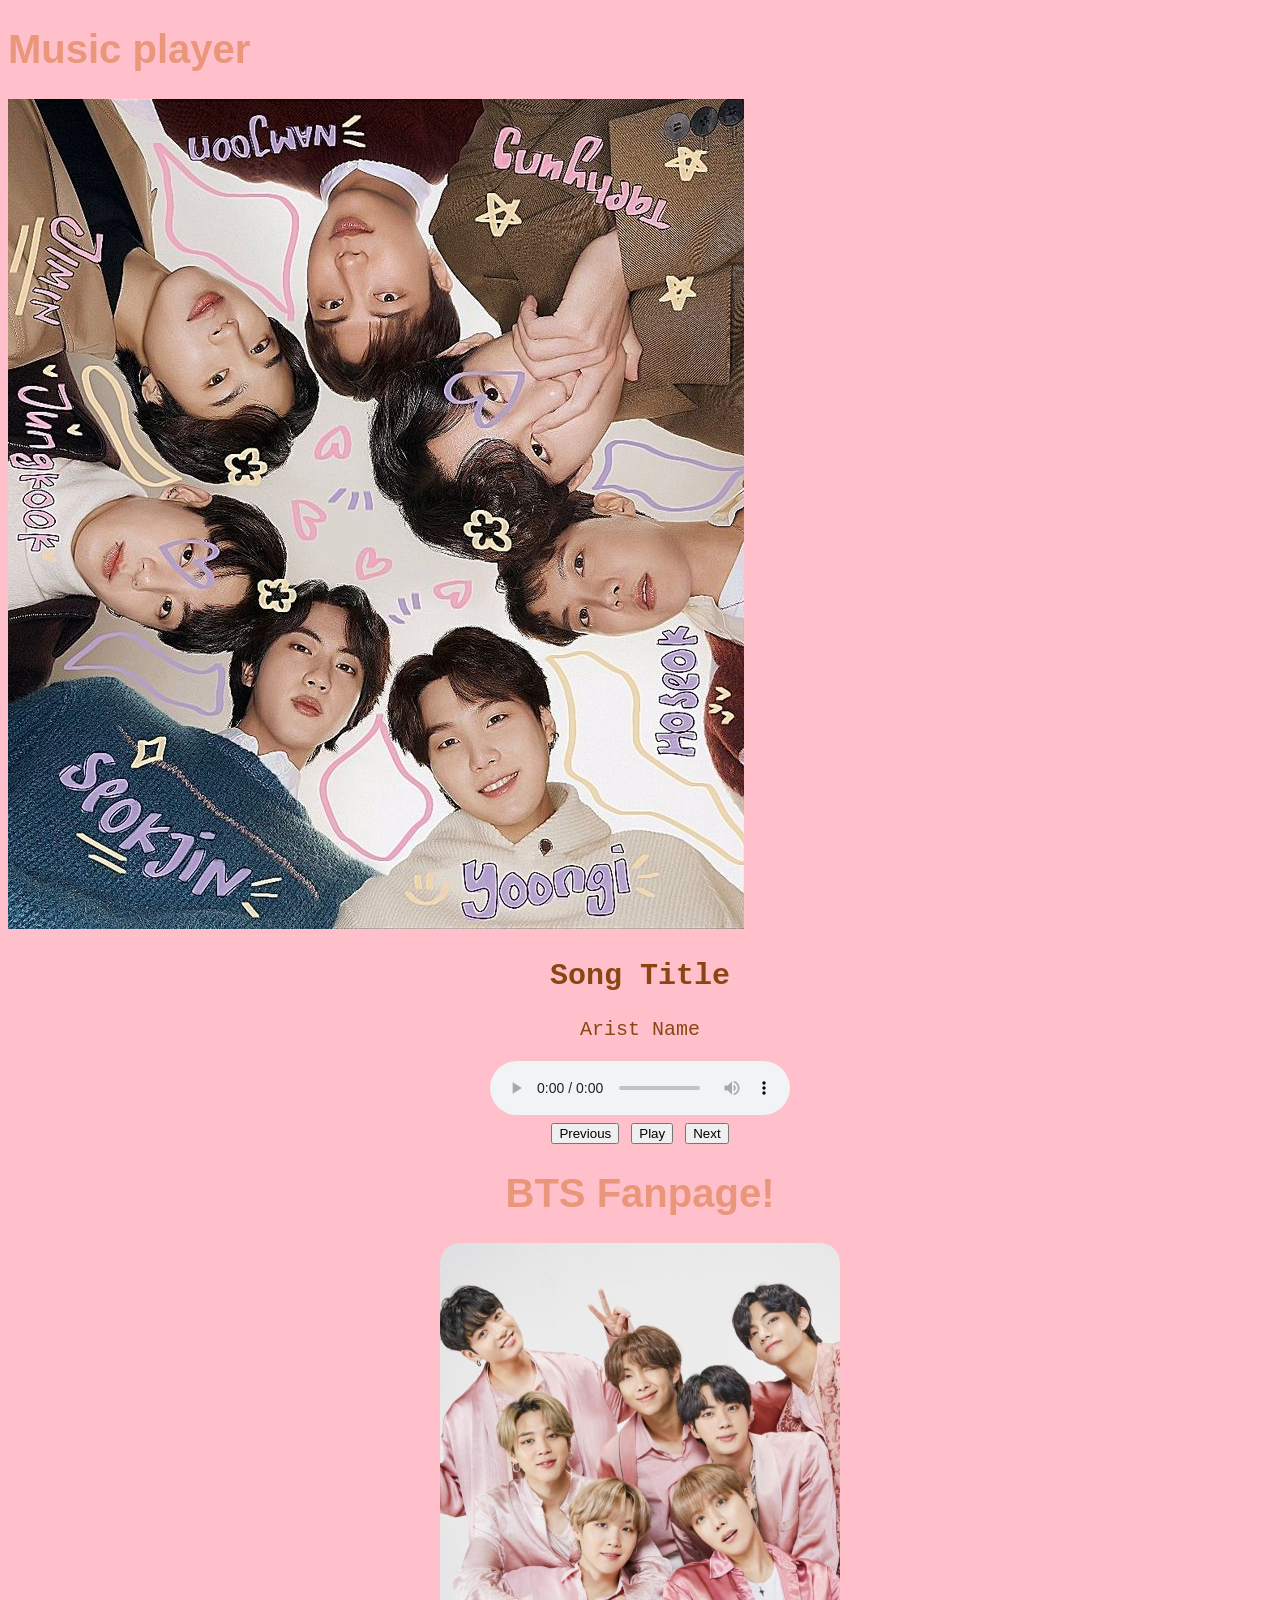
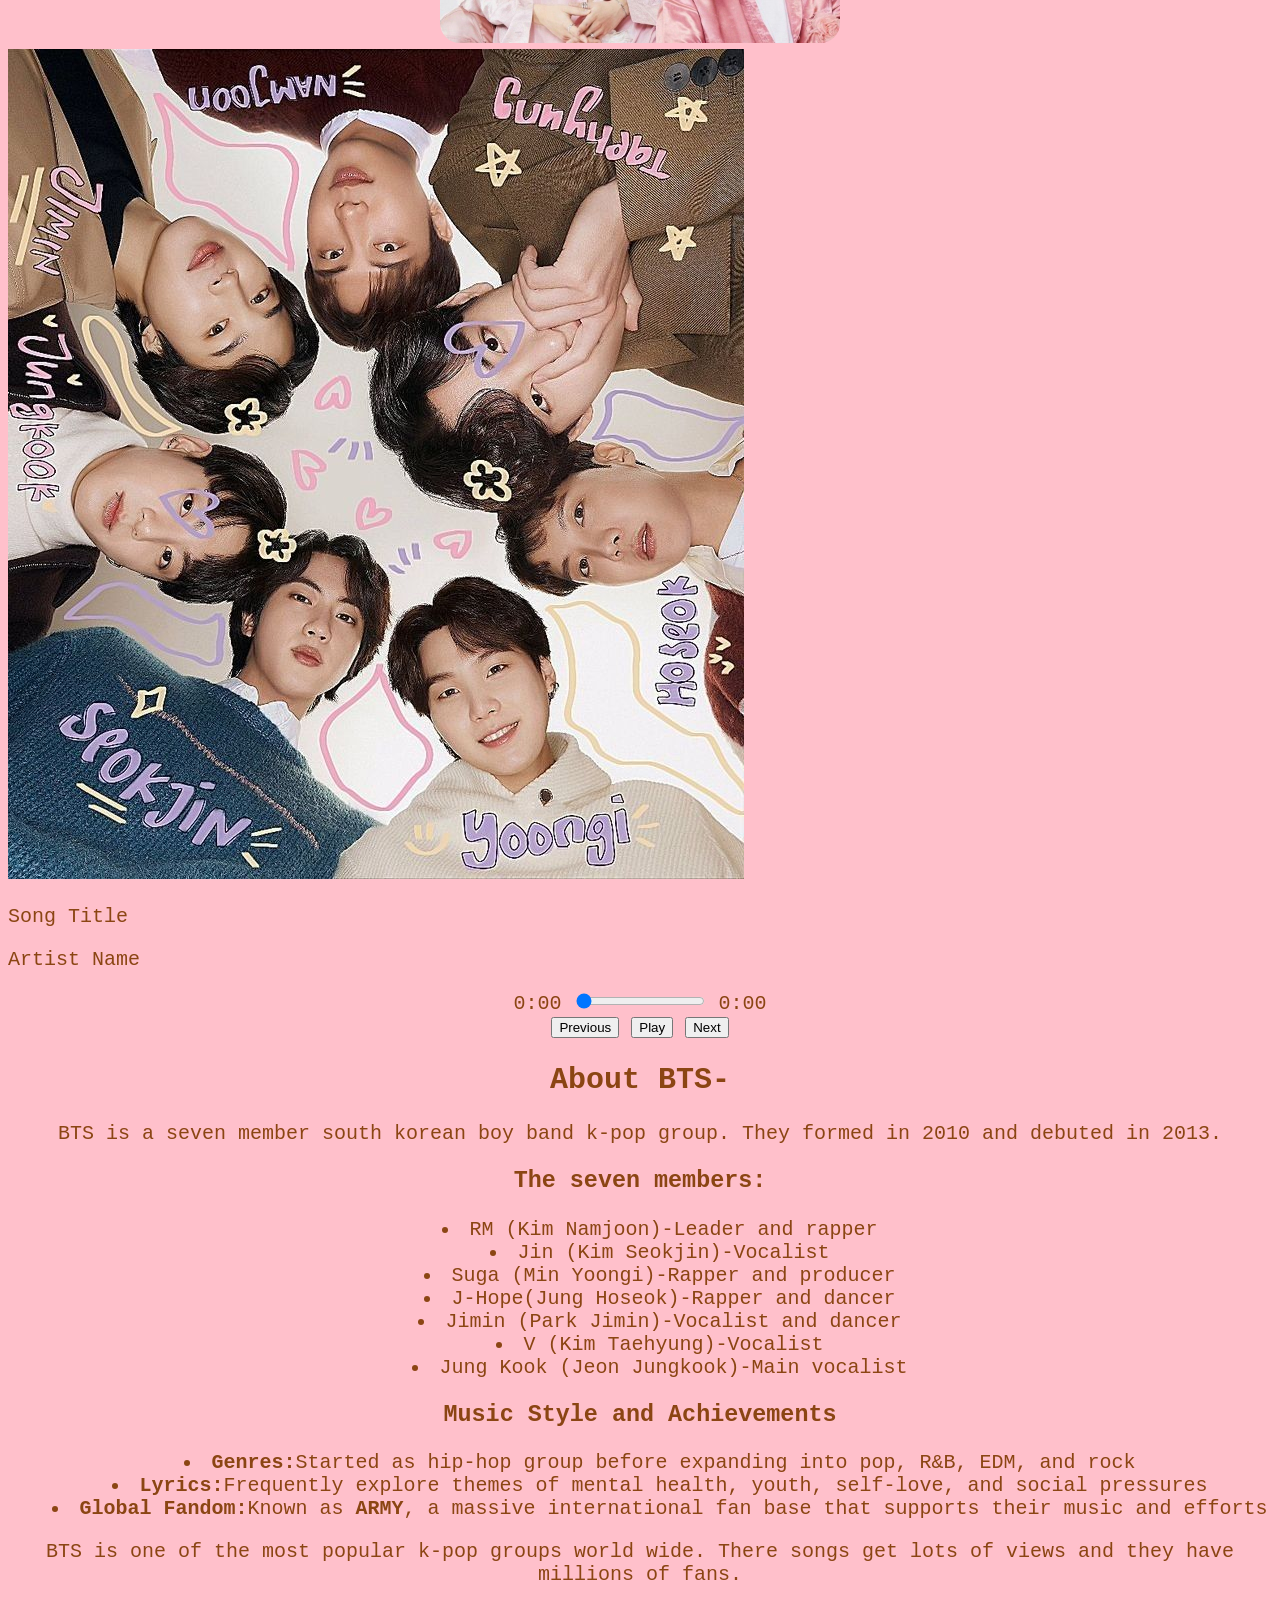
==== index.html @ d669b25c "Add files via upload" ====
<!DOCTYPE html>
<html lang="en">
<head>
<meta charset="UTF-8">
<meta name="viewport" content="width=device-width, initial-scale=1.0">
<title>BTS Fanpage</title>
<link rel="stylesheet" href="style.css">
</head>
<body>
    <div class="music-player">
        <h1>Music player</h1>
        <img class="bts2" src="btsimage2.jpg" alt="Album cover" class="album-art">
    </div>
    <div class="song-info">
        <h2 class="song-title">Song Title</h2>
        <p class="song-artist">Arist Name</p>
    </div>
    <audio class="audio-player" controls>
        <source src="music/song1.mp3" type="audio/mpeg">
        Audio not supported
    </audio>
    <div class="player-controls">
        <button class="previous-button">Previous</button>
        <button class="play-button">Play</button>
        <button class="next-button">Next</button>
    </div>
    <main>
        <h1>BTS Fanpage!</h1> 
        <img class="bts1" src="btsimage1.jpg" alt="BTS group image">
        <!--Music player below-->
        <div class="music-player">
            <img class="bts2" src="btsimage2.jpg" alt="album cover">
            <p class="song-title">Song Title</p>
            <p class="song-artist">Artist Name</p>
        </div>
        <audio class="audio-player">
            Audio type not supported
        </audio>
        <div class="progress-container">
            <span class="current-time">0:00</span>
            <input
            type="range"
            class="progress-bar"
            min="0"
            max="100"
            value="0"
            >
            <span class="duration">0:00</span> 
        </div>
        <div class="player-controls">
            <button class="previous-button">Previous</button>
            <button class="play-button">Play</button>
            <button class="next-button">Next</button>
        </div>

        <!--Music Player above-->
        <h2>About BTS-</h2>
        <p>BTS is a seven member south korean boy band k-pop group. They formed in 2010 and debuted in 2013.</p>
        <h3>The seven members:</h3>
        <ul>
            <li>RM (Kim Namjoon)-Leader and rapper</li>
            <li>Jin (Kim Seokjin)-Vocalist</li>
            <li>Suga (Min Yoongi)-Rapper and producer</li>
            <li>J-Hope(Jung Hoseok)-Rapper and dancer</li>
            <li>Jimin (Park Jimin)-Vocalist and dancer</li>
            <li>V (Kim Taehyung)-Vocalist</li>
            <li>Jung Kook (Jeon Jungkook)-Main vocalist</li>
        </ul>
        <h3>Music Style and Achievements</h3>
        <ul>
            <li><b>Genres:</b>Started as hip-hop group before expanding into pop, R&B, EDM, and rock</li>
            <li><b>Lyrics:</b>Frequently explore themes of mental health, youth, self-love, and social pressures</li>
            <li><b>Global Fandom:</b>Known as <b>ARMY</b>, a massive international fan base that supports their music and efforts</li>

        </ul>
        <p>BTS is one of the most popular k-pop groups world wide. There songs get lots of views and they have millions of fans.</p>
    </main>
</body>
</html>
---- style.css ----
body {
    background: pink;
    color:saddlebrown;
    text-align:center;
    font-family:monospace;
    font-size: 1.25rem;
}

h1 {
    color:darksalmon;
    font-family:'Gill Sans', 'Gill Sans MT', Calibri, 'Trebuchet MS', sans-serif;
    text-size-adjust:bold;
    
}

.music-player{
    align-items:left;
    text-align:left;
}

ul {
    display:table;
    margin:0 auto;
    list-style-position:inside;
    text-align:center;
}

.bts1 {
    margin:0;
    width:400px;
    height:400px;
    border-radius:20px;
    border-style: groove, dotted;
    border-color:darksalmon;
    align-items:center;
    background:darksalmon;
    padding:0;
    border-image-repeat:groove;

}

.bts1-frame {
    display:inline-block;
    padding:20px;
    background:darksalmon;
    border: 15px groove ;
    border-radius: 20px;
}
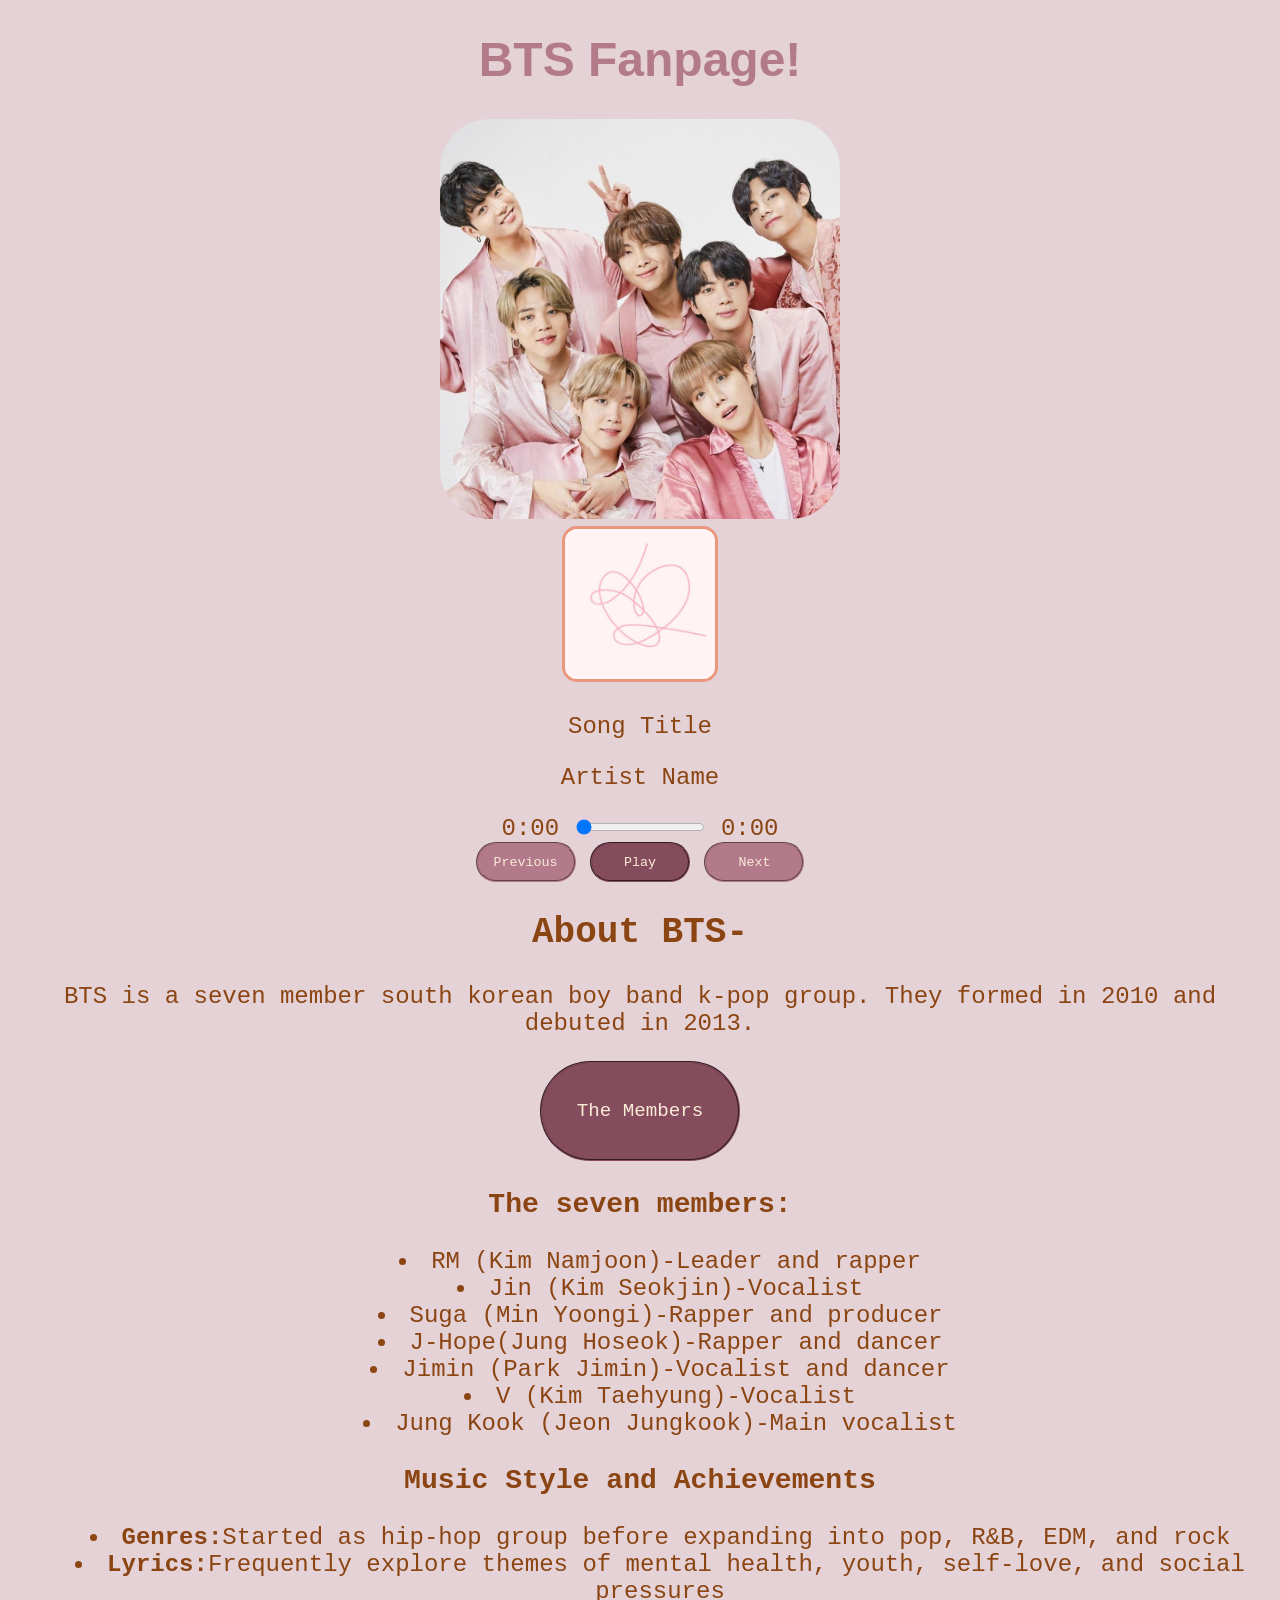
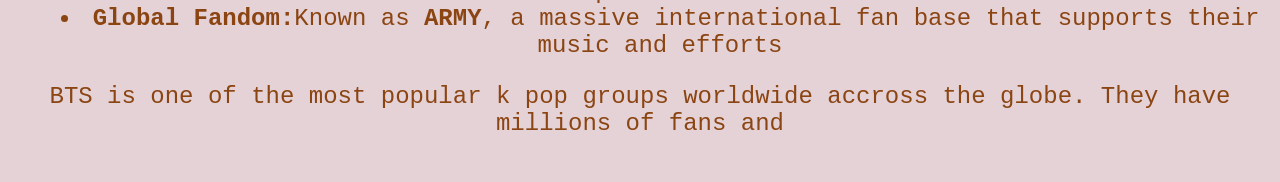
==== commit 7aa7c37d: "I did more javascript for the music player, and added more styling to the buttons and album art. And" ====
--- a/index.html
+++ b/index.html
@@ -5,31 +5,14 @@
 <meta name="viewport" content="width=device-width, initial-scale=1.0">
 <title>BTS Fanpage</title>
 <link rel="stylesheet" href="style.css">
-</head>
+</head> 
 <body>
-    <div class="music-player">
-        <h1>Music player</h1>
-        <img class="bts2" src="btsimage2.jpg" alt="Album cover" class="album-art">
-    </div>
-    <div class="song-info">
-        <h2 class="song-title">Song Title</h2>
-        <p class="song-artist">Arist Name</p>
-    </div>
-    <audio class="audio-player" controls>
-        <source src="music/song1.mp3" type="audio/mpeg">
-        Audio not supported
-    </audio>
-    <div class="player-controls">
-        <button class="previous-button">Previous</button>
-        <button class="play-button">Play</button>
-        <button class="next-button">Next</button>
-    </div>
     <main>
         <h1>BTS Fanpage!</h1> 
         <img class="bts1" src="btsimage1.jpg" alt="BTS group image">
         <!--Music player below-->
         <div class="music-player">
-            <img class="bts2" src="btsimage2.jpg" alt="album cover">
+            <img class="album2" src="album2.jpg" alt="album cover">
             <p class="song-title">Song Title</p>
             <p class="song-artist">Artist Name</p>
         </div>
@@ -56,6 +39,7 @@
         <!--Music Player above-->
         <h2>About BTS-</h2>
         <p>BTS is a seven member south korean boy band k-pop group. They formed in 2010 and debuted in 2013.</p>
+        <button class="members">The Members</button>
         <h3>The seven members:</h3>
         <ul>
             <li>RM (Kim Namjoon)-Leader and rapper</li>
@@ -73,7 +57,8 @@
             <li><b>Global Fandom:</b>Known as <b>ARMY</b>, a massive international fan base that supports their music and efforts</li>
 
         </ul>
-        <p>BTS is one of the most popular k-pop groups world wide. There songs get lots of views and they have millions of fans.</p>
+        <p>BTS is one of the most popular k pop groups worldwide accross the globe. They have millions of fans and</p>
+        
     </main>
 </body>
 </html>
--- a/style.css
+++ b/style.css
@@ -1,21 +1,21 @@
 body {
-    background: pink;
+    background: #E5D2D7;
     color:saddlebrown;
     text-align:center;
     font-family:monospace;
-    font-size: 1.25rem;
+    font-size: 1.50rem;
 }
 
 h1 {
-    color:darksalmon;
+    color:#B37A8B;
     font-family:'Gill Sans', 'Gill Sans MT', Calibri, 'Trebuchet MS', sans-serif;
     text-size-adjust:bold;
     
 }
 
 .music-player{
-    align-items:left;
-    text-align:left;
+    align-items:center;
+    text-align:center;
 }
 
 ul {
@@ -29,7 +29,7 @@
     margin:0;
     width:400px;
     height:400px;
-    border-radius:20px;
+    border-radius:50px;
     border-style: groove, dotted;
     border-color:darksalmon;
     align-items:center;
@@ -40,12 +40,84 @@
 }
 
 .bts1-frame {
-    display:inline-block;
+    display: inline-block;
     padding:20px;
     background:darksalmon;
-    border: 15px groove ;
+    border: 15px solid ;
     border-radius: 20px;
 }
 
+.album2 {
+    margin: 0;
+    align-items:center;
+    width: 150px;
+    height: 150px;
+    border-radius:15px;
+    border-style: solid;
+    border-color:darksalmon;
+}
 
+.previous-button{
+    color:antiquewhite;
+    background-color:#B37A8B;
+    font-family: monospace;
+    border-style: groove;
+    border-radius: 40px;
+    border-color:#B37A8B;
+    height:40px;
+    width: 100px;
+    cursor: pointer;
+}
 
+.previous-button:hover {
+    background-color: #C397A5;
+}
+
+.next-button {
+    color:antiquewhite;
+    background-color:#B37A8B;
+    font-family:monospace;
+    border-style: groove;
+    border-radius: 40px;
+    border-color: #B37A8B;
+    height: 40px;
+    width: 100px;
+    cursor: pointer;
+}
+
+.next-button:hover {
+    background-color: #C397A5; 
+}
+
+.play-button {
+    color:antiquewhite;
+    background-color: #854C5D;
+    font-family: monospace;
+    border-style: groove;
+    border-radius: 40px;
+    border-color: #854C5D;
+    height: 40px;
+    width: 100px;
+    cursor: pointer;
+}
+
+.play-button:hover {
+    background-color: #A25D72;
+}
+
+.members {
+    color:antiquewhite;
+    background-color:#854C5D;
+    font-family: monospace;
+    border-style: groove; 
+    border-radius: 60px;
+    border-color:#854C5D;
+    height: 100px;
+    width: 200px;
+    cursor: pointer;
+    font-size: 1.20rem;
+}
+
+.members:hover {
+    background-color:#A25D72;
+}
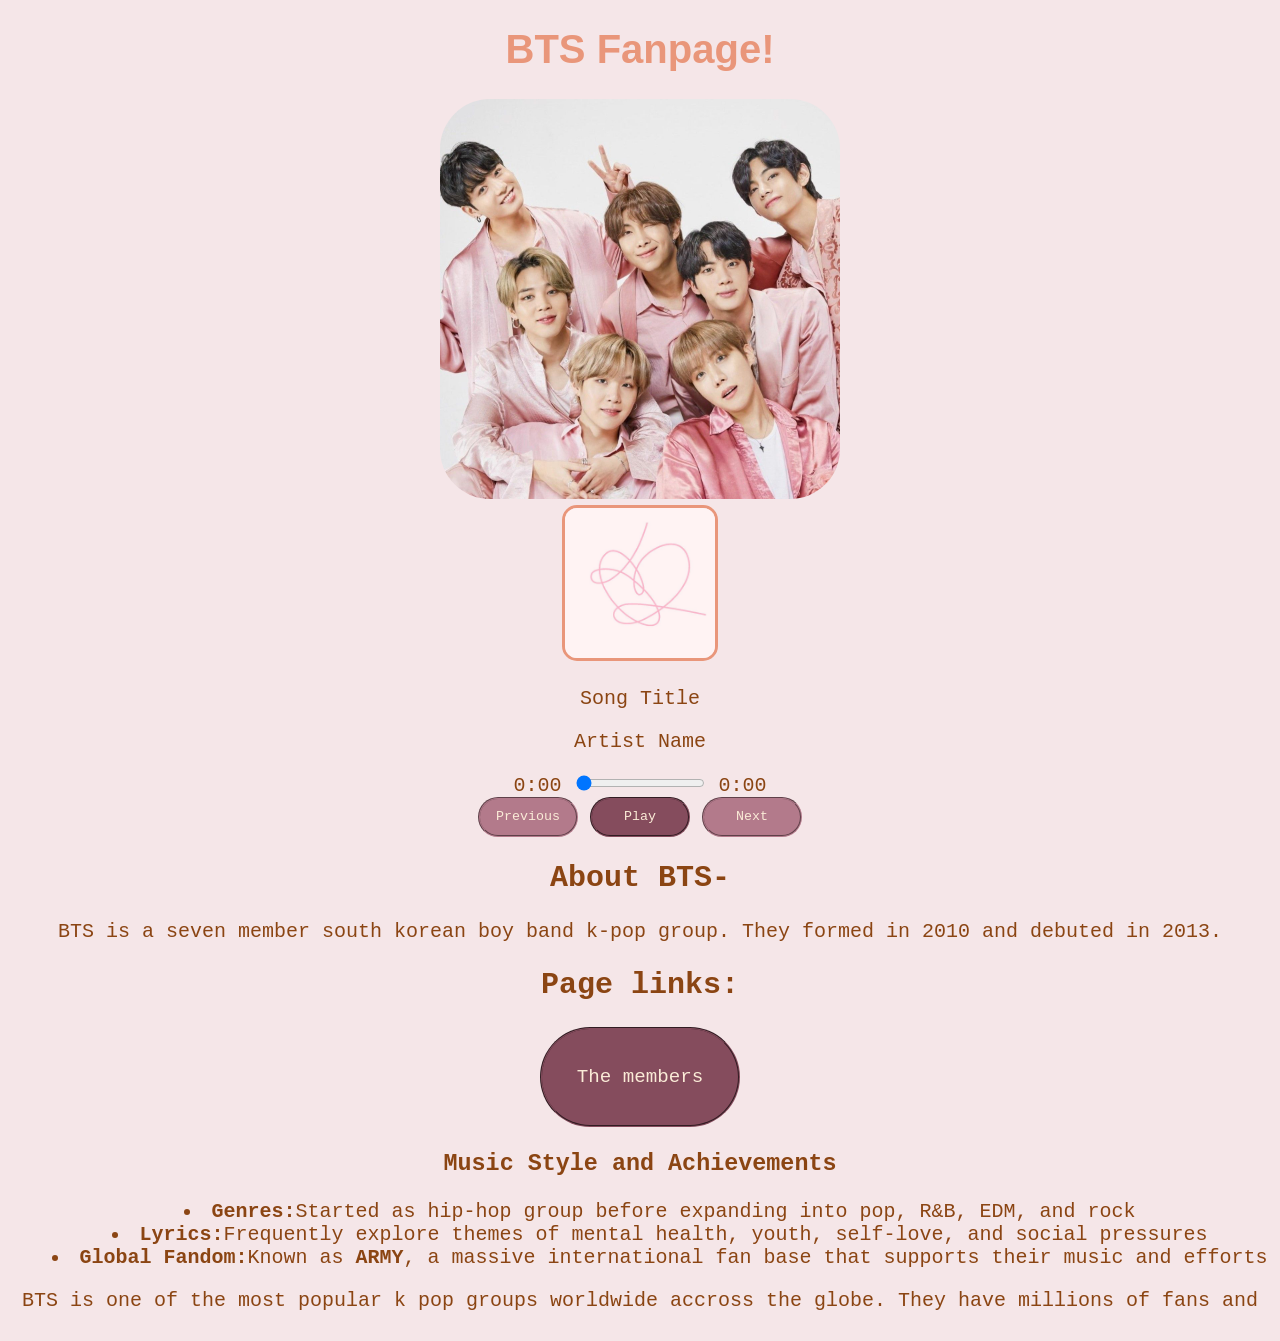
==== commit 31af1058: "I added a button on the homepage that leads to another page for the bts members detailed bios. I add" ====
--- a/index.html
+++ b/index.html
@@ -39,17 +39,11 @@
         <!--Music Player above-->
         <h2>About BTS-</h2>
         <p>BTS is a seven member south korean boy band k-pop group. They formed in 2010 and debuted in 2013.</p>
-        <button class="members">The Members</button>
-        <h3>The seven members:</h3>
-        <ul>
-            <li>RM (Kim Namjoon)-Leader and rapper</li>
-            <li>Jin (Kim Seokjin)-Vocalist</li>
-            <li>Suga (Min Yoongi)-Rapper and producer</li>
-            <li>J-Hope(Jung Hoseok)-Rapper and dancer</li>
-            <li>Jimin (Park Jimin)-Vocalist and dancer</li>
-            <li>V (Kim Taehyung)-Vocalist</li>
-            <li>Jung Kook (Jeon Jungkook)-Main vocalist</li>
-        </ul>
+        <h2>Page links:</h2>
+        <button class="members-button", onclick="window.location.href='members.html'">
+            The members
+        </button>
+        
         <h3>Music Style and Achievements</h3>
         <ul>
             <li><b>Genres:</b>Started as hip-hop group before expanding into pop, R&B, EDM, and rock</li>
@@ -60,5 +54,6 @@
         <p>BTS is one of the most popular k pop groups worldwide accross the globe. They have millions of fans and</p>
         
     </main>
+    <script src="script.js"></script>
 </body>
 </html>
--- a/style.css
+++ b/style.css
@@ -1,13 +1,13 @@
 body {
-    background: #E5D2D7;
+    background:#F5E6E8;
     color:saddlebrown;
     text-align:center;
     font-family:monospace;
-    font-size: 1.50rem;
+    font-size: 1.25rem;
 }
 
 h1 {
-    color:#B37A8B;
+    color:darksalmon;
     font-family:'Gill Sans', 'Gill Sans MT', Calibri, 'Trebuchet MS', sans-serif;
     text-size-adjust:bold;
     
@@ -105,7 +105,7 @@
     background-color: #A25D72;
 }
 
-.members {
+.members-button {
     color:antiquewhite;
     background-color:#854C5D;
     font-family: monospace;
@@ -118,6 +118,30 @@
     font-size: 1.20rem;
 }
 
-.members:hover {
+.members-button:hover {
     background-color:#A25D72;
+}
+
+
+/*Below is for the members page*/
+.RM {
+    display:flex;
+    align-items:center;
+    gap:20px;
+}
+
+.RM img {
+    width:200px;
+    height:auto;
+}
+
+.Jin {
+    display:flex;
+    align-items:center;
+    gap:20px;
+}
+
+.Jin img {
+    width:200px;
+    height:auto;
 }
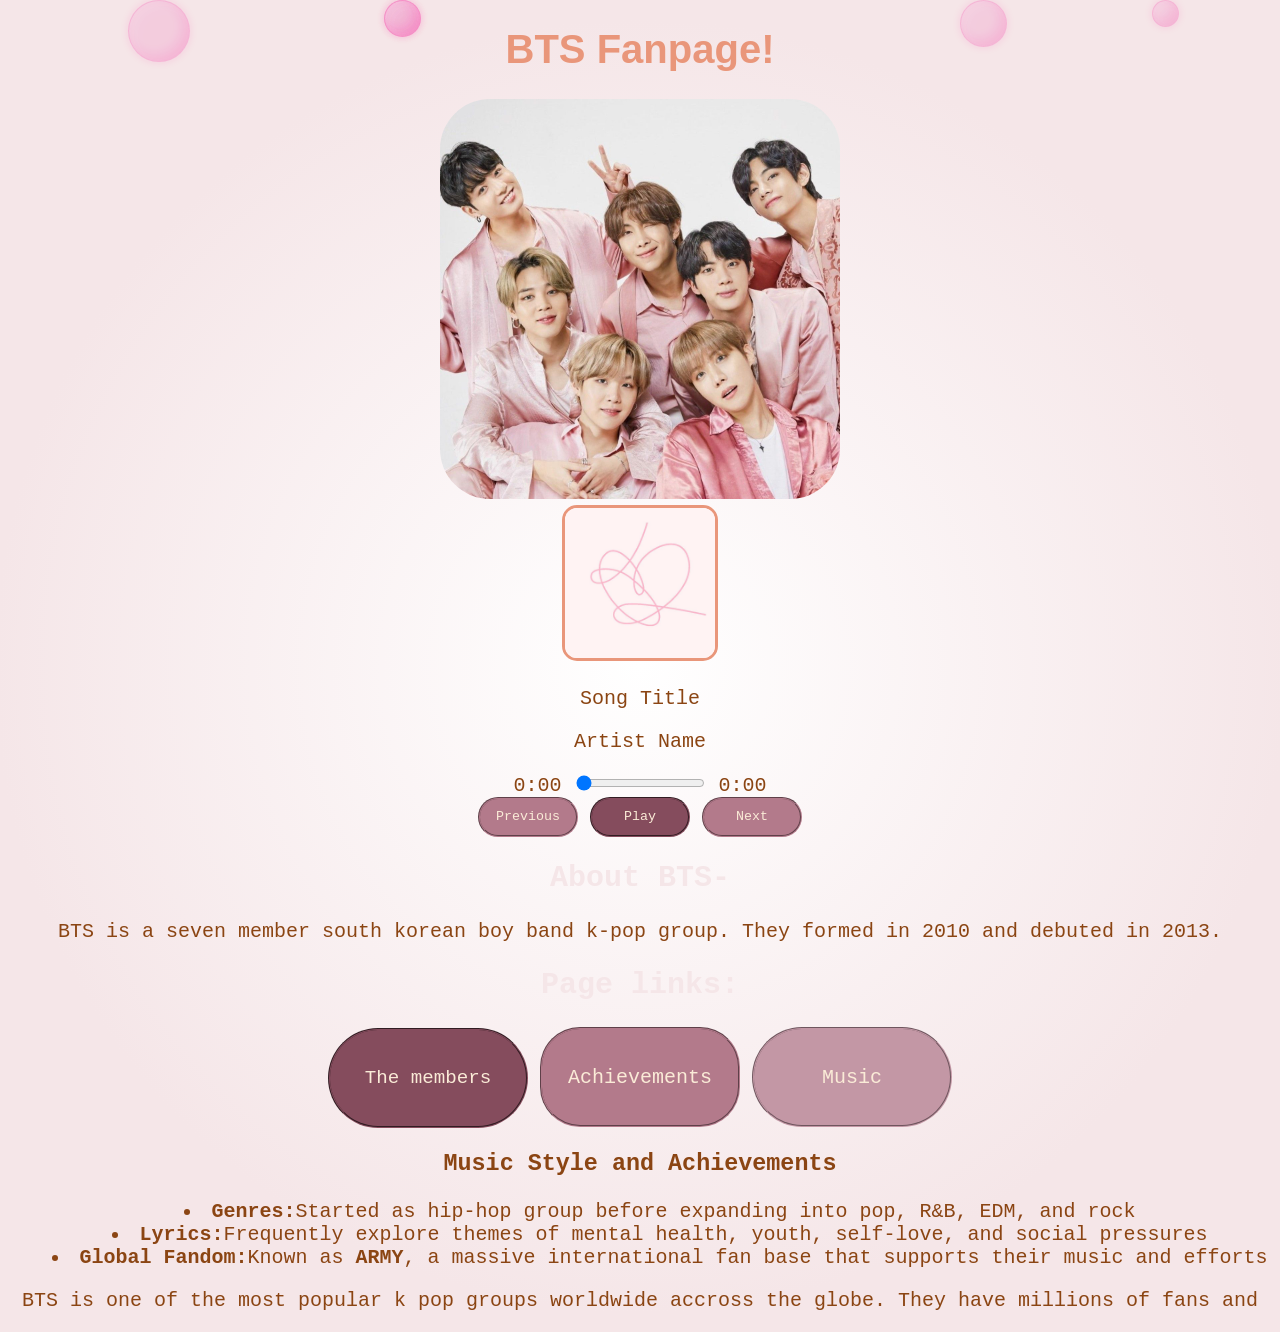
==== commit de478d83: "I added a new page and button that links to the new page. I added a buble effect using CSS. Bubbles " ====
--- a/index.html
+++ b/index.html
@@ -7,6 +7,14 @@
 <link rel="stylesheet" href="style.css">
 </head> 
 <body>
+    <!--Bubbles!-->
+    <div class="bubbles">
+        <span class="bubble"></span>
+        <span class="bubble"></span>
+        <span class="bubble"></span>
+        <span class="bubble"></span>
+        <span class="bubble"></span>
+    </div>
     <main>
         <h1>BTS Fanpage!</h1> 
         <img class="bts1" src="btsimage1.jpg" alt="BTS group image">
@@ -43,6 +51,11 @@
         <button class="members-button", onclick="window.location.href='members.html'">
             The members
         </button>
+        <button class="good-button", onclick="window.location.href='good.html'">
+            Achievements
+        </button>
+        <button class="music-button", onclick="window.location.href='music.html'">
+            Music</button>
         
         <h3>Music Style and Achievements</h3>
         <ul>
--- a/style.css
+++ b/style.css
@@ -4,6 +4,7 @@
     text-align:center;
     font-family:monospace;
     font-size: 1.25rem;
+    background:radial-gradient(circle,white, #F5E6E8 70%);
 }
 
 h1 {
@@ -12,6 +13,91 @@
     text-size-adjust:bold;
     
 }
+
+/*Bubbles below*/
+
+.bubbles {
+    z-index:0;
+}
+
+main{
+    position:relative;
+    z-index: 1;
+}
+
+
+.bubbles {
+    position:fixed;
+    inset:0;
+    pointer-events:none;
+    overflow:hidden;
+}
+
+.bubble {
+    position: absolute;
+    width: 60px;
+    height: 60px;
+    border-radius: 50%;
+    background: rgba(225, 20, 147, 0.12);
+    border: 1px solid rgba(255,20,147,0.12);
+    box-shadow:
+    inset -5px -5px 12px rgba(255,20,147,0.12),
+    inset 5px 5px 12px rgba(255,255,255,0.12),
+    0 0 8px rgba(255,20,147,0.12);
+
+}
+
+.bubble {
+    animation:float 8s infinite ease-in-out;
+}
+
+@keyframes float {
+    0% {
+        transform: translateY(100vh);
+    }
+
+    100% {
+        transform: translateY(-150px);
+    }
+}
+
+.bubble:nth-child(1) {
+    left:10%;
+    animation-duration:9s;
+}
+
+.bubble:nth-child(2) {
+    left: 30%;
+    width:35px;
+    height:35px;
+    animation-duration:12s;
+    animation-delay:-3s;
+}
+
+.bubble:nth-child(3) {
+    left: 30%;
+    width: 35px;
+    height:35px;
+    animation-duration:12s;
+    animation-delay:-3s;
+}
+
+.bubble:nth-child(4) {
+    left: 75%;
+    width:45px;
+    height:45px;
+    animation-duration: 7s;
+    animation-delay: -2s;
+}
+
+.bubble:nth-child(5) {
+    left: 90%;
+    width: 25px;
+    height: 25px;
+    animation-duration: 11s;
+    animation-delay: -6s;
+}
+
 
 .music-player{
     align-items:center;
@@ -36,6 +122,8 @@
     background:darksalmon;
     padding:0;
     border-image-repeat:groove;
+    border-width: 15px;
+    cursor:grab;
 
 }
 
@@ -122,6 +210,23 @@
     background-color:#A25D72;
 }
 
+.music-button {
+    color:antiquewhite;
+    background-color:#C397A5;
+    font-family:monospace;
+    border-style:groove;
+    border-radius: 60px;
+    border-color:#C397A5;
+    height:100px;
+    width:200px;
+    cursor:pointer;
+    font-size: 1.25rem;
+}
+
+.music-button:hover {
+    background-color:#D6B8C1;
+}
+
 
 /*Below is for the members page*/
 .RM {
@@ -133,6 +238,11 @@
 .RM img {
     width:200px;
     height:auto;
+    border:none;
+    border-radius: 5px;
+    border-width: 5px;
+    border-style:solid;
+    border-color:#B37A8B;
 }
 
 .Jin {
@@ -144,4 +254,127 @@
 .Jin img {
     width:200px;
     height:auto;
+    border-radius:5px;
+    border-width:5px;
+    border-style:solid;
+    border-color:#B37A8B;
+}
+
+.Suga {
+    display:flex;
+    align-items: center;
+    gap:20px;
+}
+
+.Suga img {
+    width:200px;
+    height:auto;
+    border-radius:5px;
+    border-width:5px;
+    border-style:solid;
+    border-color:#B37A8B;
+}
+
+.J-hope {
+    display:flex;
+    align-items:center;
+    gap:20px;
+}
+
+.J-hope img {
+    width:200px;
+    height:auto;
+    border-radius:5px;
+    border-width:5px;
+    border-style:solid;
+    border-color:#B37A8B;
+}
+
+.Jimin {
+    display: flex;
+    align-items:center;
+    gap:20px;
+}
+
+.Jimin img {
+    width:200px;
+    height:auto;
+    border-radius:5px;
+    border-width:5px;
+    border-style:solid;
+    border-color:#B37A8B;
+}
+
+.Jungkook {
+    display:flex;
+    align-items:center;
+    gap:20px;
+}
+
+.Jungkook img {
+    width:200px;
+    height:auto;
+    border-radius:5px;
+    border-width:5px;
+    border-style:solid;
+    border-color:#B37A8B;
+}
+
+.V {
+    display:flex;
+    align-items:center;
+    gap:20px;
+}
+
+.V img {
+    width:200px;
+    height:auto;
+    border-radius:5px;
+    border-width:5px;
+    border-style:solid;
+    border-color:#B37A8B;
+}
+
+h2 {
+    color:#F5E6E8;
+}
+
+.home-button {
+    color: antiquewhite;
+    background-color:#B37A8B;
+    font-family:monospace;
+    border-style:groove;
+    border-radius:40px;
+    border-color:#B37A8B;
+    cursor:pointer;
+    height:100px;
+    width:200px;
+    font-size:1.25rem;
+}
+
+.home-button:hover {
+    background-color:#C397A5;
+}
+
+/*Below is code for the good page*/
+.good-button {
+    color:antiquewhite;
+    background-color:#B37A8B;
+    font-family:monospace;
+    border-style:groove;
+    border-radius:40px;
+    border-color:#B37A8B;
+    width:200px;
+    height:100px;
+    font-size:1.25rem;
+    cursor:pointer;
+}
+
+.good-button:hover {
+    background-color:#C397A5;
+}
+
+
+.h2-words{
+    color:#F5E6E8;
 }
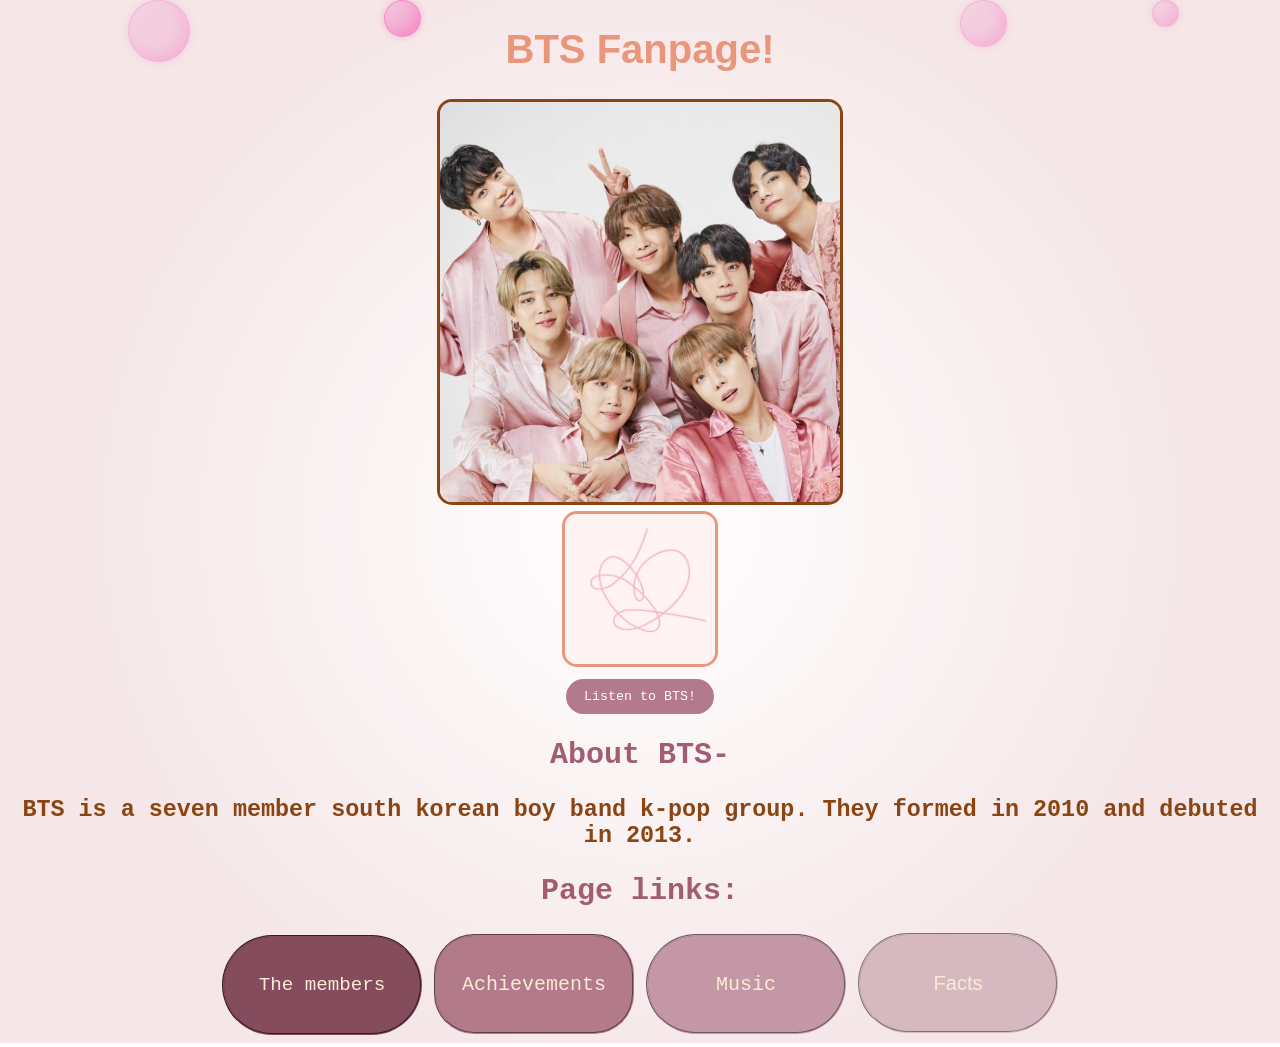
==== commit 24a5e624: "I added a new page for facts about bts. I finalized eveyrthing and edited spelling and formating. I " ====
--- a/index.html
+++ b/index.html
@@ -18,36 +18,15 @@
     <main>
         <h1>BTS Fanpage!</h1> 
         <img class="bts1" src="btsimage1.jpg" alt="BTS group image">
+        <div class="bts-section">
+        <img class="album2" src="album2.jpg" alt="bts album cover">
         <!--Music player below-->
-        <div class="music-player">
-            <img class="album2" src="album2.jpg" alt="album cover">
-            <p class="song-title">Song Title</p>
-            <p class="song-artist">Artist Name</p>
+        <button class="bts-button">Listen to BTS!</button>
         </div>
-        <audio class="audio-player">
-            Audio type not supported
-        </audio>
-        <div class="progress-container">
-            <span class="current-time">0:00</span>
-            <input
-            type="range"
-            class="progress-bar"
-            min="0"
-            max="100"
-            value="0"
-            >
-            <span class="duration">0:00</span> 
-        </div>
-        <div class="player-controls">
-            <button class="previous-button">Previous</button>
-            <button class="play-button">Play</button>
-            <button class="next-button">Next</button>
-        </div>
-
         <!--Music Player above-->
-        <h2>About BTS-</h2>
-        <p>BTS is a seven member south korean boy band k-pop group. They formed in 2010 and debuted in 2013.</p>
-        <h2>Page links:</h2>
+        <h2 class="correct-heading">About BTS-</h2>
+        <h3>BTS is a seven member south korean boy band k-pop group. They formed in 2010 and debuted in 2013.</h3>
+        <h2 class="correct-heading">Page links:</h2>
         <button class="members-button", onclick="window.location.href='members.html'">
             The members
         </button>
@@ -56,15 +35,9 @@
         </button>
         <button class="music-button", onclick="window.location.href='music.html'">
             Music</button>
-        
-        <h3>Music Style and Achievements</h3>
-        <ul>
-            <li><b>Genres:</b>Started as hip-hop group before expanding into pop, R&B, EDM, and rock</li>
-            <li><b>Lyrics:</b>Frequently explore themes of mental health, youth, self-love, and social pressures</li>
-            <li><b>Global Fandom:</b>Known as <b>ARMY</b>, a massive international fan base that supports their music and efforts</li>
 
-        </ul>
-        <p>BTS is one of the most popular k pop groups worldwide accross the globe. They have millions of fans and</p>
+        <button class="facts-button", onclick="window.location.href='facts.html'">Facts</button>
+    
         
     </main>
     <script src="script.js"></script>
--- a/style.css
+++ b/style.css
@@ -112,27 +112,32 @@
 }
 
 .bts1 {
-    margin:0;
     width:400px;
     height:400px;
-    border-radius:50px;
-    border-style: groove, dotted;
-    border-color:darksalmon;
-    align-items:center;
-    background:darksalmon;
-    padding:0;
-    border-image-repeat:groove;
+    align-items:center;
     border-width: 15px;
     cursor:grab;
-
-}
-
-.bts1-frame {
-    display: inline-block;
-    padding:20px;
-    background:darksalmon;
-    border: 15px solid ;
-    border-radius: 20px;
+    border-style: groove;
+    border-radius: 15px;
+    border-color:#D6B8C1;
+    border:solid;
+}
+
+.bts-button {
+    background-color: #B37A8B;
+    color:white;
+    border:none;
+    border-radius:20px;
+    padding:10px 18px;
+    font-family: 'Courier New', monospace;
+    cursor:pointer;
+}
+
+.bts-section {
+    display:flex;
+    flex-direction: column;
+    align-items:center;
+    gap:12px;
 }
 
 .album2 {
@@ -227,6 +232,22 @@
     background-color:#D6B8C1;
 }
 
+.facts-button {
+    color:antiquewhite;
+    background-color:#D6B8C1;
+    border-style:groove;
+    border-radius:60px;
+    border-color:#D6B8C1;
+    height:100px;
+    width:200px;
+    cursor:pointer;
+    font-size: 1.25rem;
+}
+
+.facts-button:hover {
+    background-color:#F5E6E8;
+}
+
 
 /*Below is for the members page*/
 .RM {
@@ -375,6 +396,234 @@
 }
 
 
-.h2-words{
+.h2{
+    color:#A25D72;
+}
+
+.member-heading {
     color:#F5E6E8;
+}
+
+.correct-heading {
+    color:#A25D72
+}
+
+
+/*Below is the code for the music page*/
+
+.swim {
+    display:flex;
+    align-items:center;
+    gap:20px;
+}
+
+.swim img {
+    width:200px;
+    height:auto;
+
+}
+
+.air {
+    display:flex;
+    align-items: center;
+    gap:20px;
+}
+
+.air img {
+    width:200px;
+    height:auto;
+}
+
+.world {
+    display:flex;
+    align-items:center;
+    gap:20px;
+}
+
+.world img {
+    width:200px;
+    height:auto;
+}
+
+.proof{
+    display:flex;
+    align-items:center;
+    gap:20px;
+}
+
+.proof img {
+    width:200px;
+    height:auto;
+}
+
+.best {
+    display:flex;
+    align-items:center;
+    gap:20px;
+}
+
+.best img {
+    width:200px;
+    height:auto;
+}
+
+.BE {
+    display:flex;
+    align-items:center;
+    gap:20px;
+}
+
+.BE img {
+    width:200px;
+    height:auto;
+}
+
+.soul {
+    display:flex;
+    align-items:center;
+    gap:20px;
+}
+
+.soul img{
+    width:200px;
+    height:auto;
+}
+
+.persona {
+    display:flex;
+    align-items:center;
+    gap:20px;
+}
+
+.persona img {
+    width: 200px;
+    height: auto;
+}
+
+.love {
+    display:flex;
+    align-items:center;
+    gap:20px;
+
+}
+
+.love img {
+    width:200px;
+    height:auto;
+}
+
+.tear {
+    display:flex;
+    align-items:center;
+    gap:20px;
+}
+
+.tear img {
+    width:200px;
+    height:auto;
+}
+
+.face {
+    display:flex;
+    align-items:center;
+    gap:20px;
+}
+
+.face img {
+    width:200px;
+    height:auto;
+}
+
+.her {
+    display:flex;
+    align-items:center;
+    gap:20px;
+}
+
+.her img{
+    width:200px;
+    height:auto;
+}
+
+.alone {
+    display:flex;
+    align-items:center;
+    gap:20px;
+}
+
+.alone img {
+    width:200px;
+    height:auto;
+}
+
+.wings {
+    display:flex;
+    align-items:center;
+    gap:20px;
+}
+
+.wings img {
+    width:200px;
+    height:auto;
+}
+
+.youth {
+    display:flex;
+    align-items:center;
+    gap:20px;
+}
+
+.youth img {
+    width:200px;
+    height:auto;
+}
+
+.young {
+    display:flex;
+    align-items:center;
+    gap:20px;
+}
+
+.young img {
+    width:200px;
+    height:auto;
+}
+
+.moment {
+    display:flex;
+    align-items:center;
+    gap:20px;
+}
+
+.moment img {
+    width:200px;
+    height:auto;
+}
+
+.answer {
+    display:flex;
+    align-items:center;
+    gap:20px;
+}
+
+.answer img {
+    width:200px;
+    height:auto;
+}
+
+/*Random facts page code*/
+.pink-img {
+    width:300px;
+    height:auto;
+}
+
+.text-heading {
+    font-weight:200px;
+}
+
+.boing-section {
+    display:flex;
+    flex-direction:column;
+    align-items:center;
+    gap:12px;
 }
